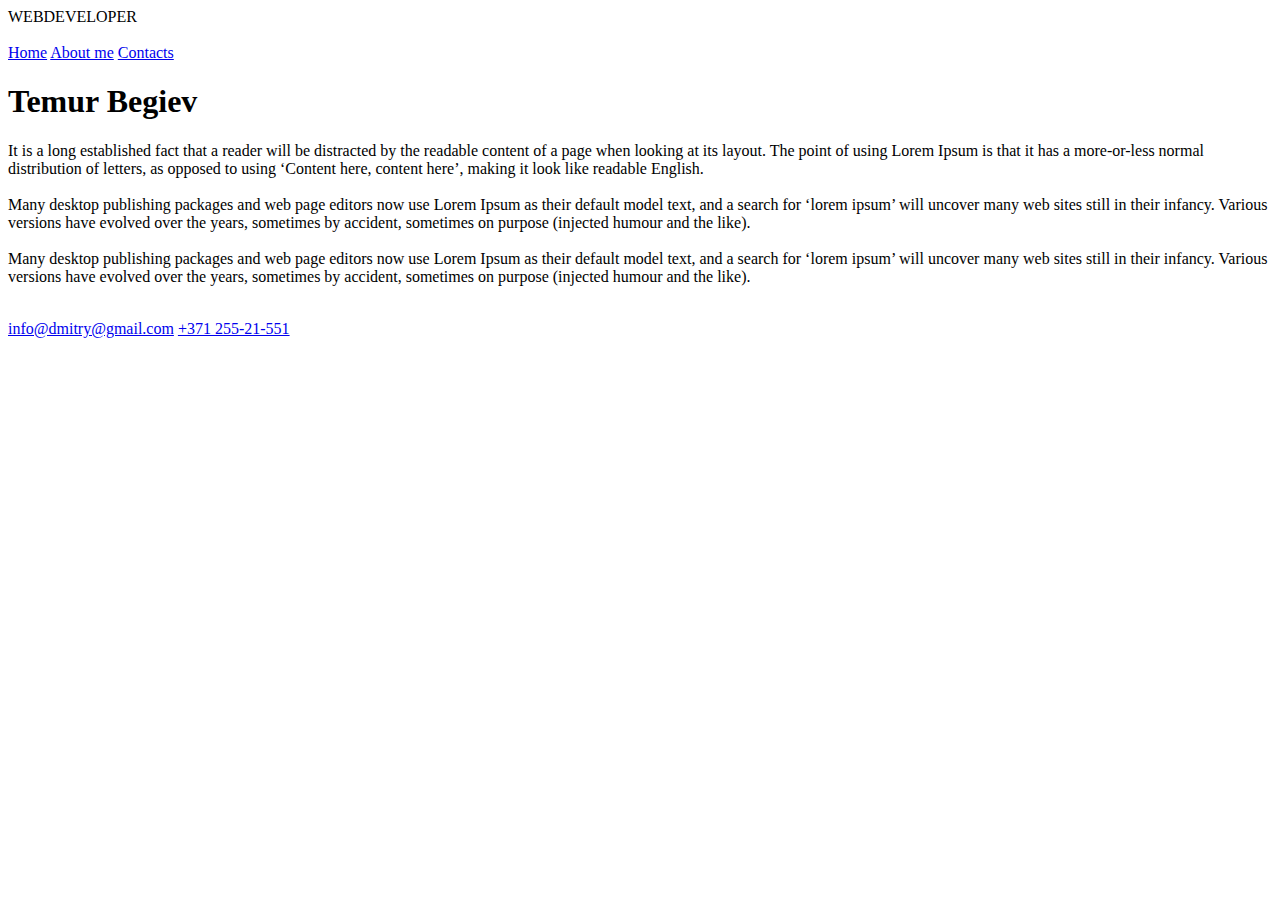
==== about.html @ 1c5422e4 "Add files via upload" ====
<!DOCTYPE html>
<html lang="en">
<head>
    <meta charset="UTF-8">
    <link href="https://fonts.googleapis.com/css2?family=Montserrat:wght@300;400;500;700&display=swap" rel="stylesheet">
    <link rel="stylesheet" href="css/style.css">
    <title>About me</title>
</head>
<body>

    <div class="page">

        <!-- Header -->
        <header class="header">

            <div class="container">
               <div class="header-inner">

                    <div class="haeder-brad">WEBDEVELOPER</div>
                    <div class="header-logo"><img src="img/code.svg" alt=""></div>
                    <nav class="header-nav">
                        <a class="header-nav-link" href="index.html">Home</a>
                        <a class="header-nav-link active" href="about.html">About me</a>
                        <a class="header-nav-link" href="contacts.html">Contacts</a>
                    </nav>

                </div>
            </div>

        </header>
        <!-- /Header -->

        <!--Main-->
        <div class="container">

            <main class="content">
                <div class="contet-header">
                    <h1 class="title2">Temur <span>Begiev</span></h1>
                </div>

                <div class="main-text">
                    <p>It is a long established fact that a reader will be distracted by the readable content of a page when looking at its layout. The point of using Lorem Ipsum is that it has a more-or-less normal distribution of letters, as opposed to using ‘Content here, content here’, making it look like readable English.<br><br>Many desktop publishing packages and web page editors now use Lorem Ipsum as their default model text, and a search for ‘lorem ipsum’ will uncover many web sites still in their infancy. Various versions have evolved over the years, sometimes by accident, sometimes on purpose (injected humour and the like).<br><br>Many desktop publishing packages and web page editors now use Lorem Ipsum as their default model text, and a search for ‘lorem ipsum’ will uncover many web sites still in their infancy. Various versions have evolved over the years, sometimes by accident, sometimes on purpose (injected humour and the like).
                    </p>
                </div>

            </main>

        </div>

        <!--/Main-->

        <img class="author" src="img/me.png" alt="">

        <!--Footer-->
       <footer class="footer">

            <div class="container">

                <div class="contacts">
                    <a href="mailto:info@dmitry@gmail.com"><img src="img/mail.svg" alt="">info@dmitry@gmail.com</a>
                    <a href="tel:+37125521551"><img src="img/tel.svg" alt="">+371 255-21-551</a>
                </div>

            </div>

       </footer>
       <!--/Footer-->

    </div>

</body>
</html>
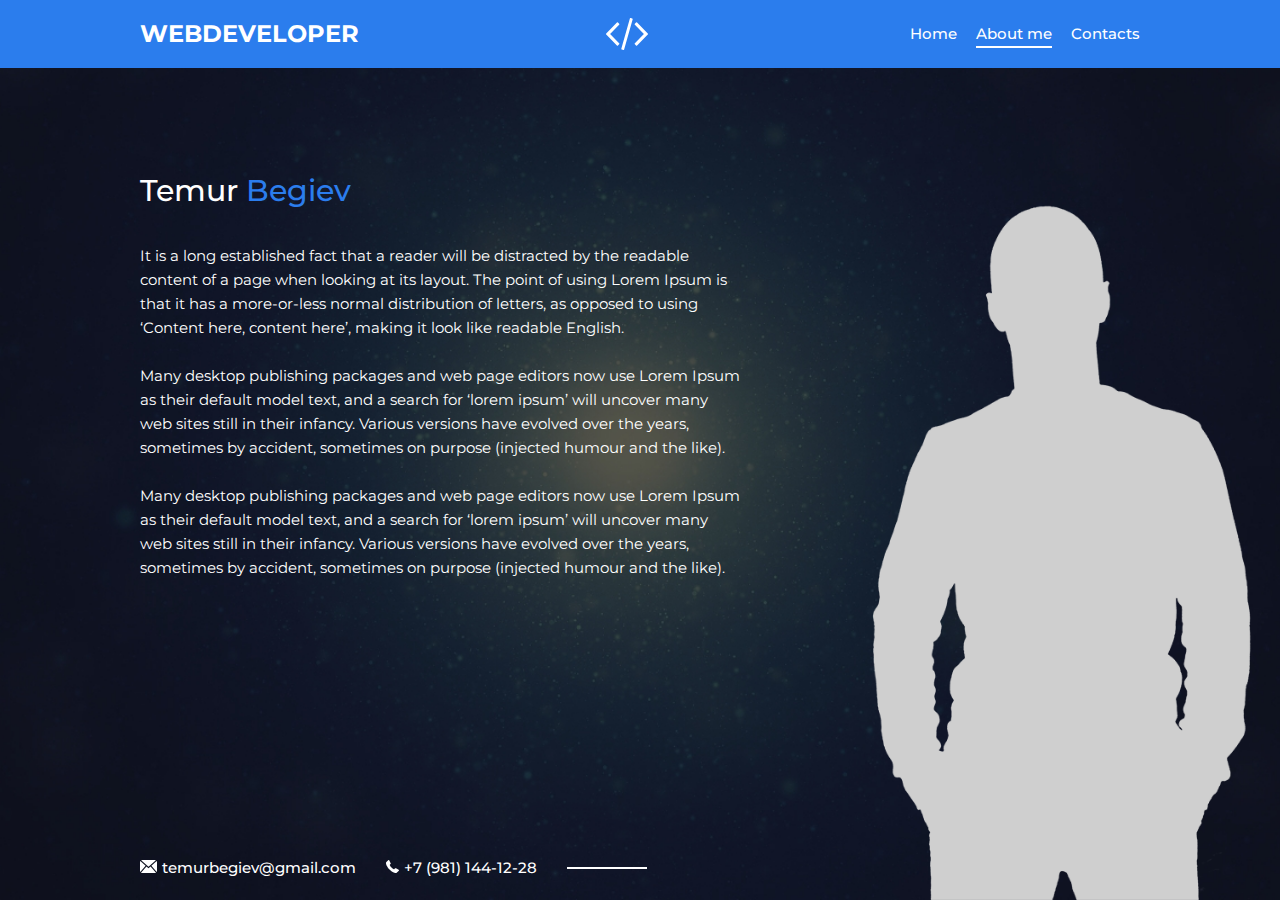
==== commit 30400eda: "Update about.html" ====
--- a/about.html
+++ b/about.html
@@ -57,8 +57,8 @@
             <div class="container">
 
                 <div class="contacts">
-                    <a href="mailto:info@dmitry@gmail.com"><img src="img/mail.svg" alt="">info@dmitry@gmail.com</a>
-                    <a href="tel:+37125521551"><img src="img/tel.svg" alt="">+371 255-21-551</a>
+                    <a href="mailto:temurbegiev@gmail.com"><img src="img/mail.svg" alt="">temurbegiev@gmail.com</a>
+                    <a href="tel:+79811441228"><img src="img/tel.svg" alt="">+7 (981) 144-12-28</a>
                 </div>
 
             </div>
--- a/css/style.css
+++ b/css/style.css
@@ -0,0 +1,259 @@
+*,
+*:before,
+*:after {
+    box-sizing: border-box;
+}
+
+html {
+    font-size: 15px;
+}
+
+body {
+    font-family: "Montserrat";
+    font-size: 1rem;
+    line-height: 1.6;
+    margin: 0;
+}
+
+h1, h2, h3, h4, h5, h6 {
+    margin: 0;
+}
+
+p {
+    margin: 0;
+}
+
+/*Page
+==================*/
+
+.page {
+    width: 100%;
+    height: 100vh;
+    background: url(../img/bg.jpg) center no-repeat;
+    background-size: cover;
+    position: relative;
+}
+
+/* Header
+====================*/
+
+.header {
+    background-color: #2B7DED;
+    padding: 1rem 0;
+    margin-bottom: 105px;
+
+}
+
+.container {
+    width: 100%;
+    max-width: 1000px;
+    margin: 0 auto;
+}
+
+.header-inner {
+    display: flex;
+    justify-content: space-between;
+    align-items: center;
+}
+
+.haeder-brad {
+    font-size: 1.6rem;
+    text-transform: uppercase;
+    color: #fff;
+    font-weight: bold;
+}
+
+.header-nav-link {
+    text-decoration: none;
+    color: #fff;
+    font-weight: 500;
+    font-size: 1rem;
+    margin-left: 1rem;
+    transition: color 0.2s linear;
+}
+
+.header-nav-link:hover {
+    color: #b2e3fd;
+}
+
+.header-nav-link.active {
+    position: relative;
+}
+
+.header-nav-link.active:after {
+    content: "";
+    width: 100%;
+    height: 2px;
+
+    background-color: #fff;
+
+    position: absolute;
+    left: 0;
+    bottom: -5px;
+}
+
+.header-logo img {
+    display: block;
+}
+
+.content {
+    width: 600px;
+}
+
+.title1 {
+    font-size: 21px;
+    font-weight: 300;
+    color: rgba(255,255,255,0.6);
+}
+
+.title2 {
+    font-size: 30px;
+    font-weight: 500;
+    color: #FFFFFF;
+    line-height: 1.2;
+    margin-bottom: 5px;
+
+}
+
+.contet-header {
+    margin-bottom: 35px;
+    color: #fff;
+}
+
+.title2 > span {
+    color: #2B7DED;
+}
+
+.main-text {
+    color: #fff;
+    font-size: 15px;
+    margin-bottom: 50px;
+    font-weight: 400;
+}
+
+.btn {
+    display: inline-block;
+    background-color: #2B7DED;
+    color: #fff;
+    text-decoration: none;
+    border-radius: 5px;
+    padding: 10px 35px;
+    font-weight: 500;
+    transition: background-color 0.2s linear;
+    border: none;
+    font-family: inherit;
+    font-size: 1rem;
+    line-height: 1.6;
+}
+
+.btn-full {
+    width: 100%;
+    display: block;
+}
+
+.btn:hover {
+    background-color: #1560c7;
+    cursor: pointer;
+}
+
+.author {
+    position: absolute;
+    bottom: 0;
+    right: 20px;
+}
+
+.footer {
+    position: absolute;
+    bottom: 20px;
+    left: 0;
+    width: 100%;
+    color: #fff;
+}
+
+.contacts {
+    display: flex;
+    align-items: center;
+}
+
+.contacts > a {
+    color: #fff;
+    text-decoration: none;
+    font-weight: 500;
+    margin-right: 2rem;
+}
+
+.contacts > a:last-child {
+    margin-right: 0;
+    position: relative;
+}
+
+.contacts > a:hover {
+    text-decoration: underline;
+}
+
+.contacts > a > img {
+    margin-right: 5px;
+}
+
+.contacts > a:last-child:after {
+    content: "";
+    height: 2px;
+    width: 80px;
+    background-color: #fff;
+    position: absolute;
+    left: 100%;
+    top: 11px;
+    margin-left: 2rem;
+    cursor: default;
+    pointer-events: none;
+}
+
+
+.form {
+    width: 100%;
+    max-width: 280px;
+}
+
+.input,
+.textarea {
+    width: 100%;
+    font-family: inherit;
+    font-size: 1rem;
+    background-color: rgba(255,255,255,0.1);
+    border: none;
+    padding: 12px 18px;
+    color: #fff;
+    border-radius: 5px;
+}
+
+.input::placeholder,
+.textarea::placeholder {
+    color: #fff;
+}
+
+.form-group {
+    margin-bottom: 20px;
+}
+
+.textarea {
+    height: 100px;
+    resize: none;
+}
+
+
+
+
+
+
+
+
+
+
+
+
+
+
+
+
+
+
